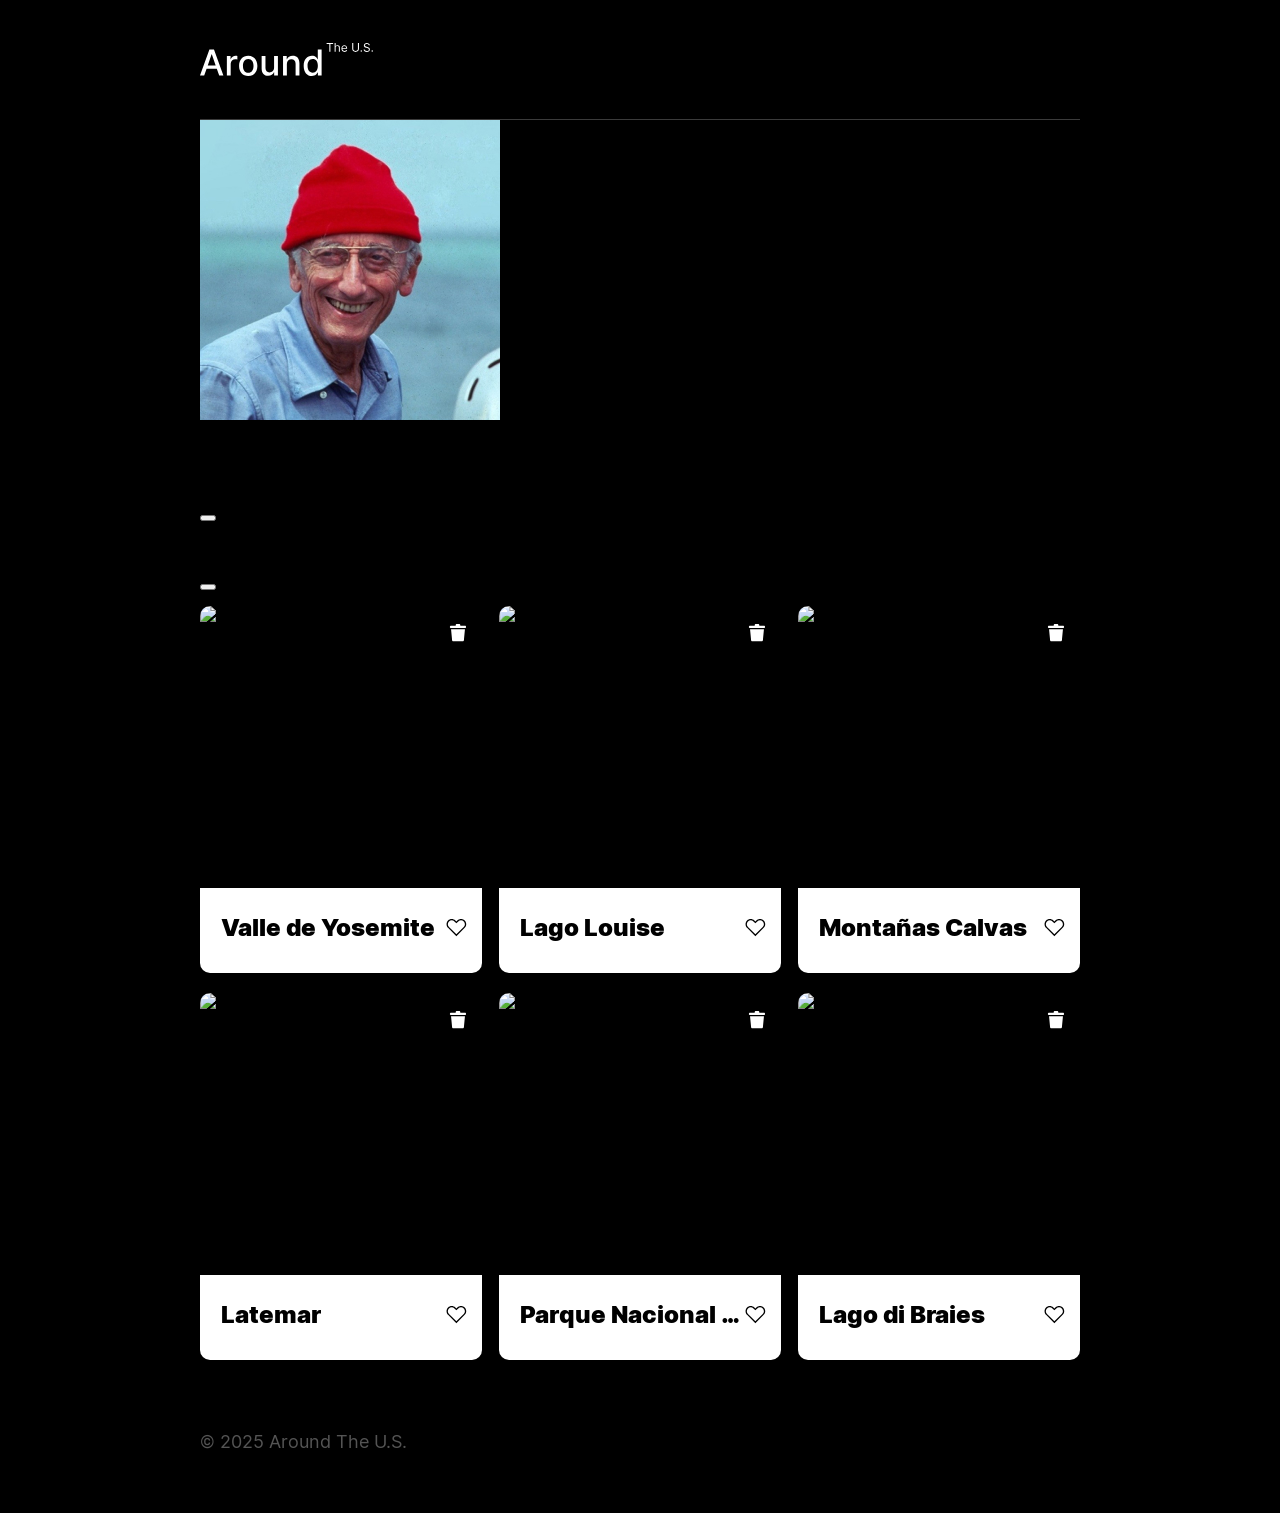
==== index.html @ b4c9740b "Initial commit" ====
<!DOCTYPE html>
<html lang="es">
  <head>
    <meta charset="UTF-8" />
    <meta content="width=device-width, initial-scale=1.0" name="viewport" />
    <meta content="ie=edge" http-equiv="X-UA-Compatible" />
    <title>Around The U.S.</title>
    <link href="./pages/index.css" rel="stylesheet" />
  </head>
  <body class="page">
    <div class="page__content">
      <header class="header page__section">
        <img
          alt="Logotipo Around The U.S."
          class="logo header__logo"
          src="./images/logo.svg"
        />
      </header>
      <main class="content">
        <section class="profile page__section">
          <img class="profile__image" src="./images/avatar.jpg" alt="Avatar" />
          <div class="profile__info">
            <h1 class="profile__title">Jacques Cousteau</h1>
            <button
              aria-label="Editar perfil"
              class="profile__edit-button"
              type="button"
            ></button>
            <p class="profile__description">Explorador</p>
          </div>
          <button
            aria-label="Agregar tarjeta"
            class="profile__add-button"
            type="button"
          ></button>
        </section>
        <section class="cards page__section">
          <ul class="cards__list">
            <li class="card">
              <img
                class="card__image"
                src="https://practicum-content.s3.us-west-1.amazonaws.com/web-code/moved_yosemite.jpg"
                alt="Valle de Yosemite"
              />
              <button
                aria-label="Eliminar tarjeta"
                class="card__delete-button"
                type="button"
              ></button>
              <div class="card__description">
                <h2 class="card__title">Valle de Yosemite</h2>
                <button
                  aria-label="Botón Me gusta"
                  class="card__like-button"
                  type="button"
                ></button>
              </div>
            </li>
            <li class="card">
              <img
                class="card__image"
                src="https://practicum-content.s3.us-west-1.amazonaws.com/web-code/moved_lake-louise.jpg"
                alt="Lago Louise"
              />
              <button
                aria-label="Eliminar tarjeta"
                class="card__delete-button"
                type="button"
              ></button>
              <div class="card__description">
                <h2 class="card__title">Lago Louise</h2>
                <button
                  aria-label="Botón Me gusta"
                  class="card__like-button"
                  type="button"
                ></button>
              </div>
            </li>
            <li class="card">
              <img
                class="card__image"
                src="https://practicum-content.s3.us-west-1.amazonaws.com/web-code/moved_bald-mountains.jpg"
                alt="Montañas Calvas"
              />
              <button
                aria-label="Eliminar tarjeta"
                class="card__delete-button"
                type="button"
              ></button>
              <div class="card__description">
                <h2 class="card__title">Montañas Calvas</h2>
                <button
                  aria-label="Botón Me gusta"
                  class="card__like-button"
                  type="button"
                ></button>
              </div>
            </li>
            <li class="card">
              <img
                class="card__image"
                src="https://practicum-content.s3.us-west-1.amazonaws.com/web-code/moved_latemar.jpg"
                alt="Latemar"
              />
              <button
                aria-label="Eliminar tarjeta"
                class="card__delete-button"
                type="button"
              ></button>
              <div class="card__description">
                <h2 class="card__title">Latemar</h2>
                <button
                  aria-label="Botón Me gusta"
                  class="card__like-button"
                  type="button"
                ></button>
              </div>
            </li>
            <li class="card">
              <img
                class="card__image"
                src="https://practicum-content.s3.us-west-1.amazonaws.com/web-code/moved_vanoise.jpg"
                alt="Parque Nacional de la Vanoise"
              />
              <button
                aria-label="Eliminar tarjeta"
                class="card__delete-button"
                type="button"
              ></button>
              <div class="card__description">
                <h2 class="card__title">Parque Nacional de la Vanoise</h2>
                <button
                  aria-label="Botón Me gusta"
                  class="card__like-button"
                  type="button"
                ></button>
              </div>
            </li>
            <li class="card">
              <img
                class="card__image"
                src="https://practicum-content.s3.us-west-1.amazonaws.com/web-code/moved_lago.jpg"
                alt="Lago di Braies"
              />
              <button
                aria-label="Eliminar tarjeta"
                class="card__delete-button"
                type="button"
              ></button>
              <div class="card__description">
                <h2 class="card__title">Lago di Braies</h2>
                <button
                  aria-label="Botón Me gusta"
                  class="card__like-button"
                  type="button"
                ></button>
              </div>
            </li>
          </ul>
        </section>
      </main>
      <footer class="footer page__section">
        <p class="footer__copyright">© 2025 Around The U.S.</p>
      </footer>
      <div class="popup" id="edit-popup">
        <div class="popup__content">
          <button
            aria-label="Cerrar ventana emergente"
            class="popup__close"
            type="button"
          ></button>
          <h3 class="popup__title">Editar perfil</h3>
          <form class="popup__form" id="edit-profile-form">
            <input
              class="popup__input popup__input_type_name"
              name="name"
              placeholder="Nombre"
              type="text"
            />
            <input
              class="popup__input popup__input_type_description"
              name="description"
              placeholder="Acerca de mí"
              type="text"
            />
            <button class="button popup__button" type="submit">Guardar</button>
          </form>
        </div>
      </div>
      <div class="popup" id="new-card-popup">
        <div class="popup__content">
          <button
            aria-label="Cerrar ventana emergente"
            class="popup__close"
            type="button"
          ></button>
          <h3 class="popup__title">Nuevo lugar</h3>
          <form class="popup__form" id="new-card-form">
            <input
              class="popup__input popup__input_type_card-name"
              name="place-name"
              placeholder="Título"
              required
              type="text"
            />
            <input
              class="popup__input popup__input_type_url"
              name="link"
              placeholder="Enlace a la imagen"
              required
              type="url"
            />
            <button class="button popup__button" type="submit">Crear</button>
          </form>
        </div>
      </div>
      <div class="popup" id="image-popup">
        <div class="popup__content popup__content_content_image">
          <button
            aria-label="Cerrar ventana emergente"
            class="popup__close"
            type="button"
          ></button>
          <img alt="" class="popup__image" src="#" />
          <p class="popup__caption"></p>
        </div>
      </div>
    </div>
  </body>
</html>
---- pages/index.css ----
@import url("../vendor/normalize.css");
@import url("../vendor/fonts.css");

@import url("../blocks/page.css");
@import url("../blocks/header.css");
@import url("../blocks/content.css");
@import url("../blocks/footer.css");
@import url("../blocks/profile.css");
@import url("../blocks/cards.css");
@import url("../blocks/card.css");
@import url("../blocks/popup.css");
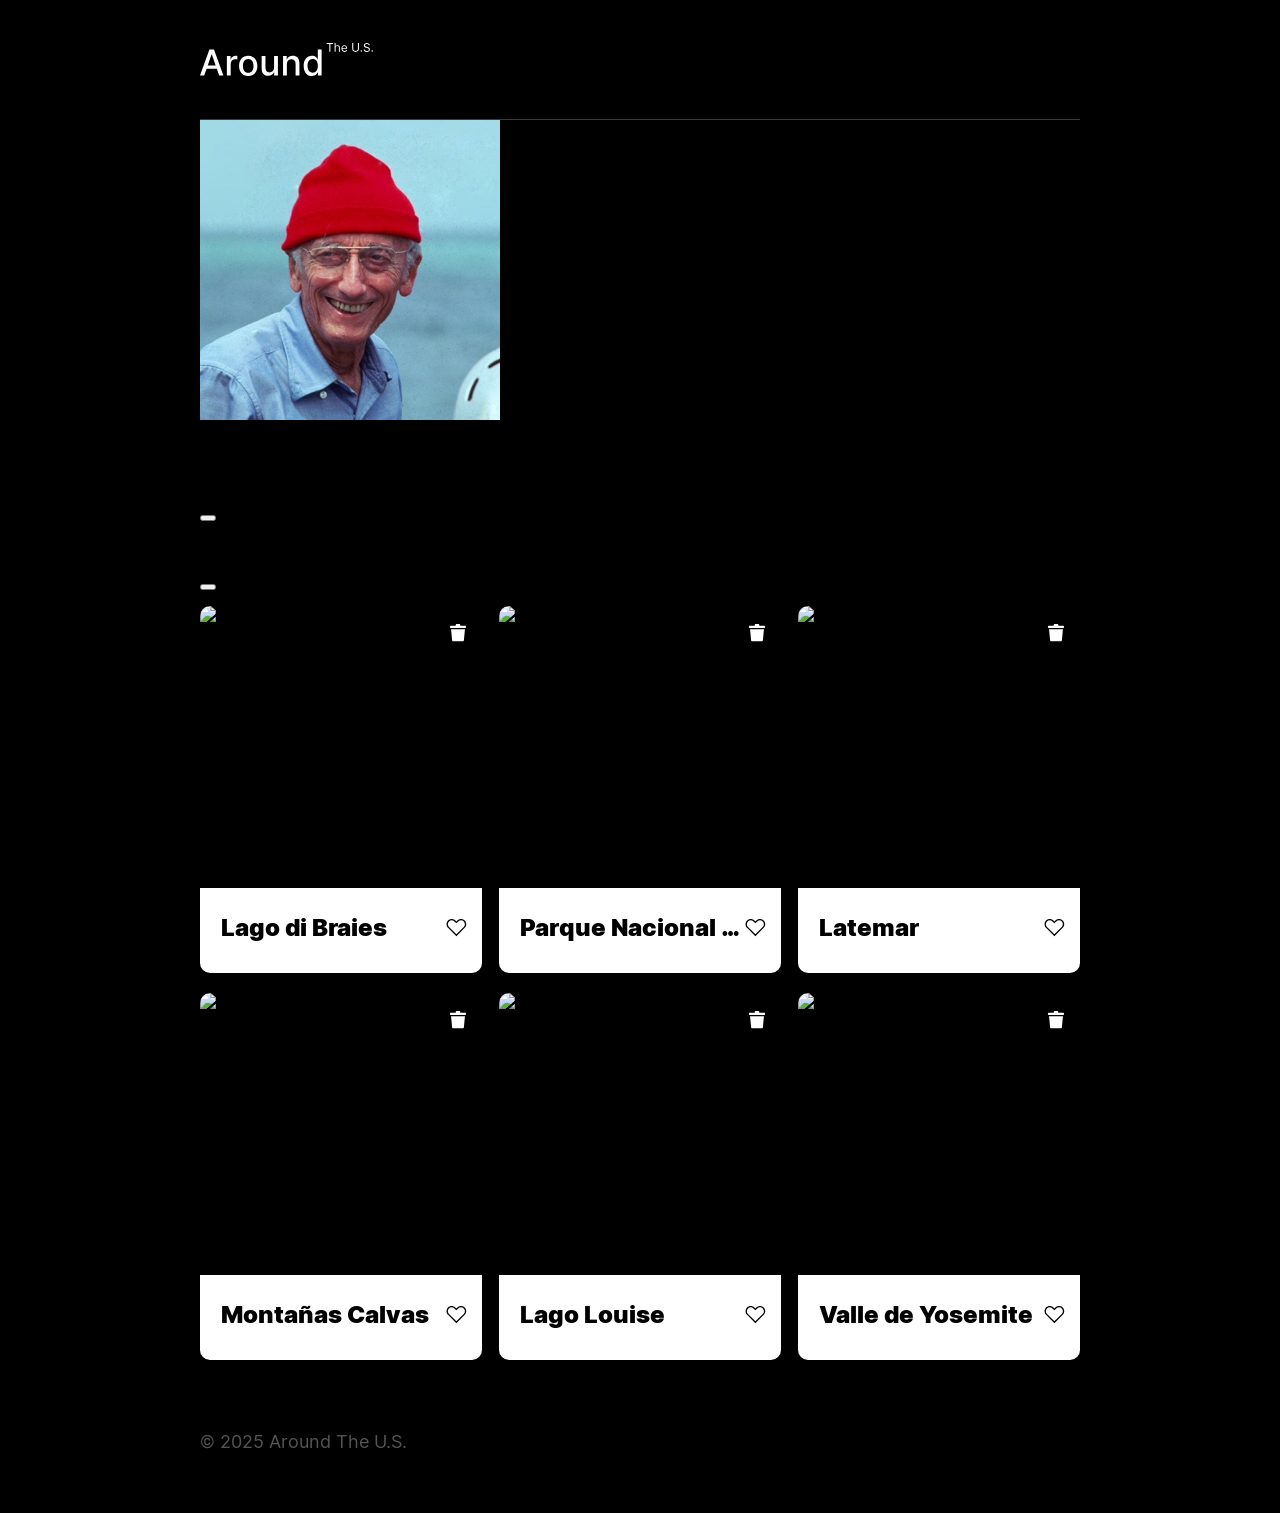
==== commit 3192f803: "Implement cards functionalities" ====
--- a/index.html
+++ b/index.html
@@ -1,4 +1,4 @@
-<!DOCTYPE html>
+<!doctype html>
 <html lang="es">
   <head>
     <meta charset="UTF-8" />
@@ -35,128 +35,7 @@
           ></button>
         </section>
         <section class="cards page__section">
-          <ul class="cards__list">
-            <li class="card">
-              <img
-                class="card__image"
-                src="https://practicum-content.s3.us-west-1.amazonaws.com/web-code/moved_yosemite.jpg"
-                alt="Valle de Yosemite"
-              />
-              <button
-                aria-label="Eliminar tarjeta"
-                class="card__delete-button"
-                type="button"
-              ></button>
-              <div class="card__description">
-                <h2 class="card__title">Valle de Yosemite</h2>
-                <button
-                  aria-label="Botón Me gusta"
-                  class="card__like-button"
-                  type="button"
-                ></button>
-              </div>
-            </li>
-            <li class="card">
-              <img
-                class="card__image"
-                src="https://practicum-content.s3.us-west-1.amazonaws.com/web-code/moved_lake-louise.jpg"
-                alt="Lago Louise"
-              />
-              <button
-                aria-label="Eliminar tarjeta"
-                class="card__delete-button"
-                type="button"
-              ></button>
-              <div class="card__description">
-                <h2 class="card__title">Lago Louise</h2>
-                <button
-                  aria-label="Botón Me gusta"
-                  class="card__like-button"
-                  type="button"
-                ></button>
-              </div>
-            </li>
-            <li class="card">
-              <img
-                class="card__image"
-                src="https://practicum-content.s3.us-west-1.amazonaws.com/web-code/moved_bald-mountains.jpg"
-                alt="Montañas Calvas"
-              />
-              <button
-                aria-label="Eliminar tarjeta"
-                class="card__delete-button"
-                type="button"
-              ></button>
-              <div class="card__description">
-                <h2 class="card__title">Montañas Calvas</h2>
-                <button
-                  aria-label="Botón Me gusta"
-                  class="card__like-button"
-                  type="button"
-                ></button>
-              </div>
-            </li>
-            <li class="card">
-              <img
-                class="card__image"
-                src="https://practicum-content.s3.us-west-1.amazonaws.com/web-code/moved_latemar.jpg"
-                alt="Latemar"
-              />
-              <button
-                aria-label="Eliminar tarjeta"
-                class="card__delete-button"
-                type="button"
-              ></button>
-              <div class="card__description">
-                <h2 class="card__title">Latemar</h2>
-                <button
-                  aria-label="Botón Me gusta"
-                  class="card__like-button"
-                  type="button"
-                ></button>
-              </div>
-            </li>
-            <li class="card">
-              <img
-                class="card__image"
-                src="https://practicum-content.s3.us-west-1.amazonaws.com/web-code/moved_vanoise.jpg"
-                alt="Parque Nacional de la Vanoise"
-              />
-              <button
-                aria-label="Eliminar tarjeta"
-                class="card__delete-button"
-                type="button"
-              ></button>
-              <div class="card__description">
-                <h2 class="card__title">Parque Nacional de la Vanoise</h2>
-                <button
-                  aria-label="Botón Me gusta"
-                  class="card__like-button"
-                  type="button"
-                ></button>
-              </div>
-            </li>
-            <li class="card">
-              <img
-                class="card__image"
-                src="https://practicum-content.s3.us-west-1.amazonaws.com/web-code/moved_lago.jpg"
-                alt="Lago di Braies"
-              />
-              <button
-                aria-label="Eliminar tarjeta"
-                class="card__delete-button"
-                type="button"
-              ></button>
-              <div class="card__description">
-                <h2 class="card__title">Lago di Braies</h2>
-                <button
-                  aria-label="Botón Me gusta"
-                  class="card__like-button"
-                  type="button"
-                ></button>
-              </div>
-            </li>
-          </ul>
+          <ul class="cards__list"></ul>
         </section>
       </main>
       <footer class="footer page__section">
@@ -173,12 +52,14 @@
           <form class="popup__form" id="edit-profile-form">
             <input
               class="popup__input popup__input_type_name"
+              id="profile-name-input"
               name="name"
               placeholder="Nombre"
               type="text"
             />
             <input
               class="popup__input popup__input_type_description"
+              id="profile-description-input"
               name="description"
               placeholder="Acerca de mí"
               type="text"
@@ -195,9 +76,10 @@
             type="button"
           ></button>
           <h3 class="popup__title">Nuevo lugar</h3>
-          <form class="popup__form" id="new-card-form">
+          <form class="popup__form" id="new-card-form" novalidate>
             <input
               class="popup__input popup__input_type_card-name"
+              id="card-name-input"
               name="place-name"
               placeholder="Título"
               required
@@ -205,6 +87,7 @@
             />
             <input
               class="popup__input popup__input_type_url"
+              id="card-url-input"
               name="link"
               placeholder="Enlace a la imagen"
               required
@@ -226,5 +109,24 @@
         </div>
       </div>
     </div>
+    <template id="card-template">
+      <li class="card">
+        <img class="card__image" src="" alt="" />
+        <button
+          aria-label="Eliminar tarjeta"
+          class="card__delete-button"
+          type="button"
+        ></button>
+        <div class="card__description">
+          <h2 class="card__title"></h2>
+          <button
+            aria-label="Botón Me gusta"
+            class="card__like-button"
+            type="button"
+          ></button>
+        </div>
+      </li>
+    </template>
+    <script src="./scripts/index.js"></script>
   </body>
 </html>
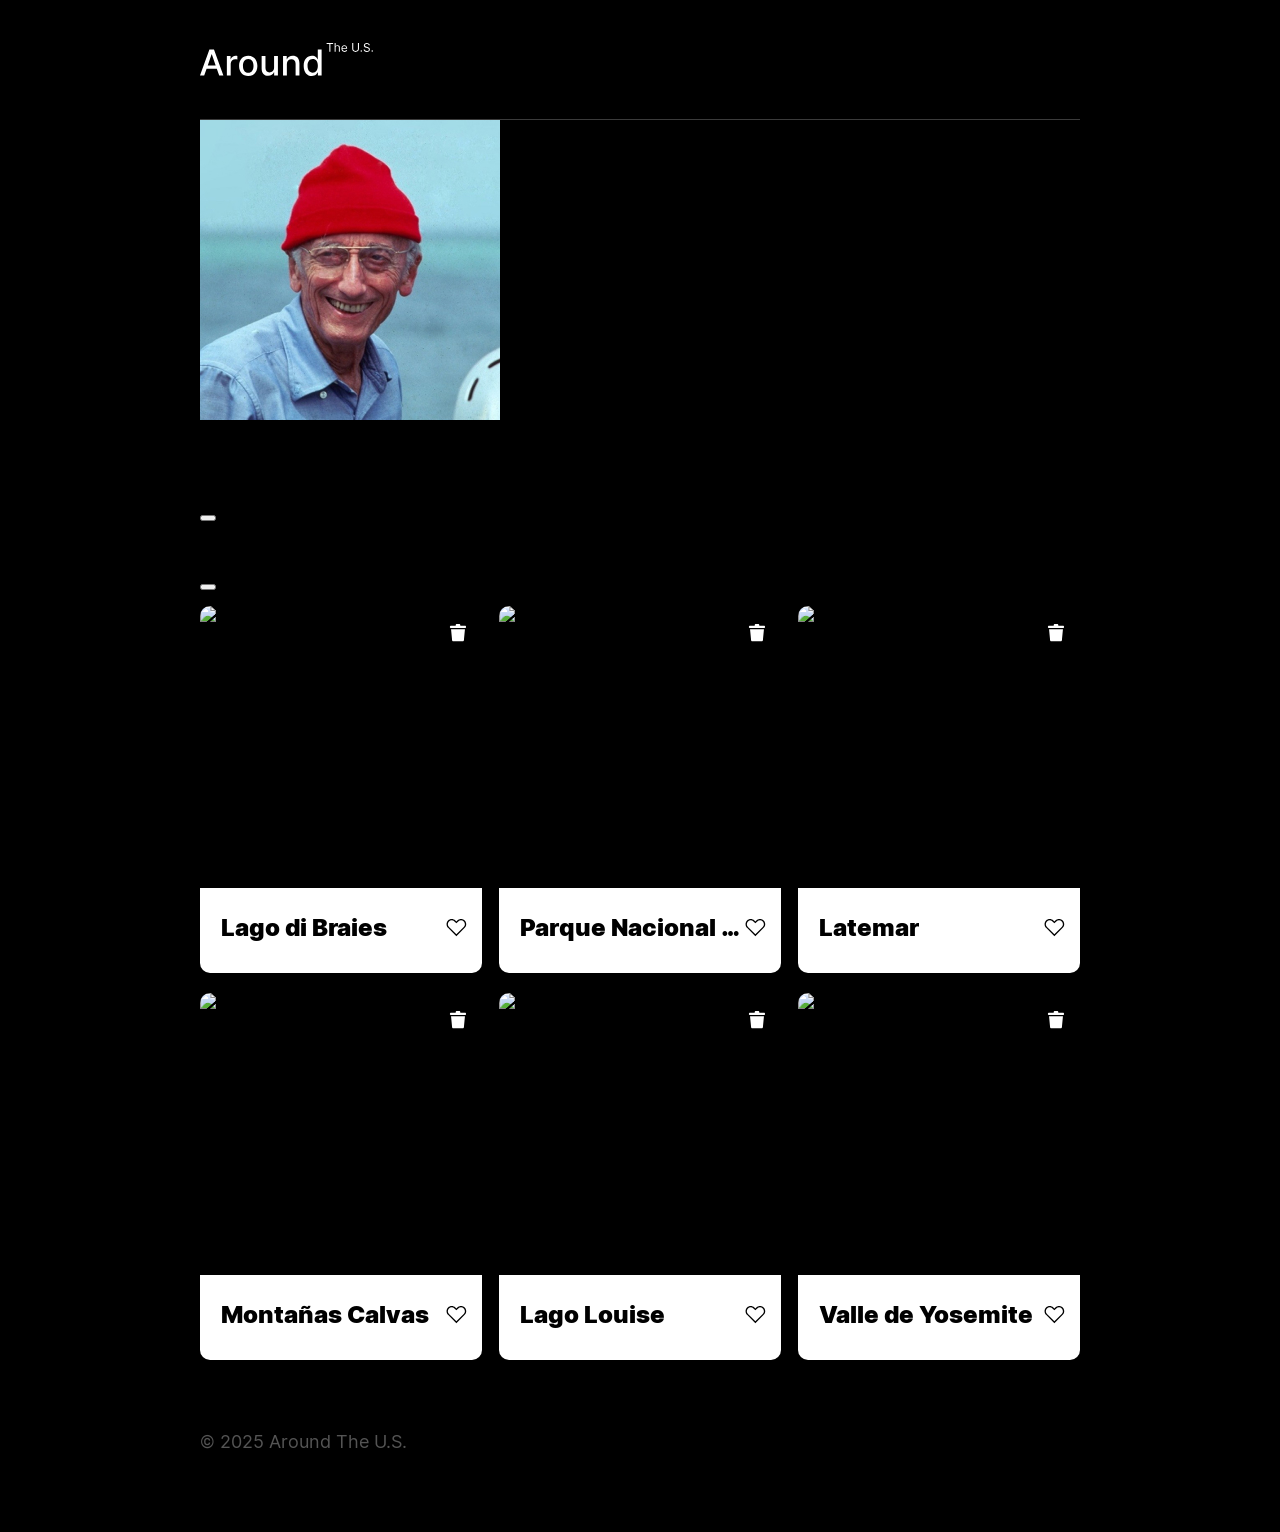
==== commit 0f7f963f: "update readme file" ====
--- a/index.html
+++ b/index.html
@@ -49,21 +49,33 @@
             type="button"
           ></button>
           <h3 class="popup__title">Editar perfil</h3>
-          <form class="popup__form" id="edit-profile-form">
+          <form class="popup__form" id="edit-profile-form" novalidate>
             <input
               class="popup__input popup__input_type_name"
               id="profile-name-input"
               name="name"
               placeholder="Nombre"
               type="text"
+              required
+              minlength="2"
+              maxlength="40"
             />
+            <span class="popup__error" id="profile-name-input-error"></span>
             <input
               class="popup__input popup__input_type_description"
               id="profile-description-input"
               name="description"
               placeholder="Acerca de mí"
               type="text"
+              required
+              minlength="2"
+              maxlength="200"
             />
+            <span
+              class="popup__error"
+              id="profile-description-input-error"
+            ></span>
+
             <button class="button popup__button" type="submit">Guardar</button>
           </form>
         </div>
@@ -83,8 +95,11 @@
               name="place-name"
               placeholder="Título"
               required
+              minlength="2"
+              maxlength="30"
               type="text"
             />
+            <span class="popup__error" id="card-name-input-error"></span>
             <input
               class="popup__input popup__input_type_url"
               id="card-url-input"
@@ -93,6 +108,7 @@
               required
               type="url"
             />
+            <span class="popup__error" id="card-url-input-error"></span>
             <button class="button popup__button" type="submit">Crear</button>
           </form>
         </div>
@@ -127,6 +143,7 @@
         </div>
       </li>
     </template>
-    <script src="./scripts/index.js"></script>
+    #single entry point
+    <script type="module" src="./scripts/index.js"></script>
   </body>
 </html>
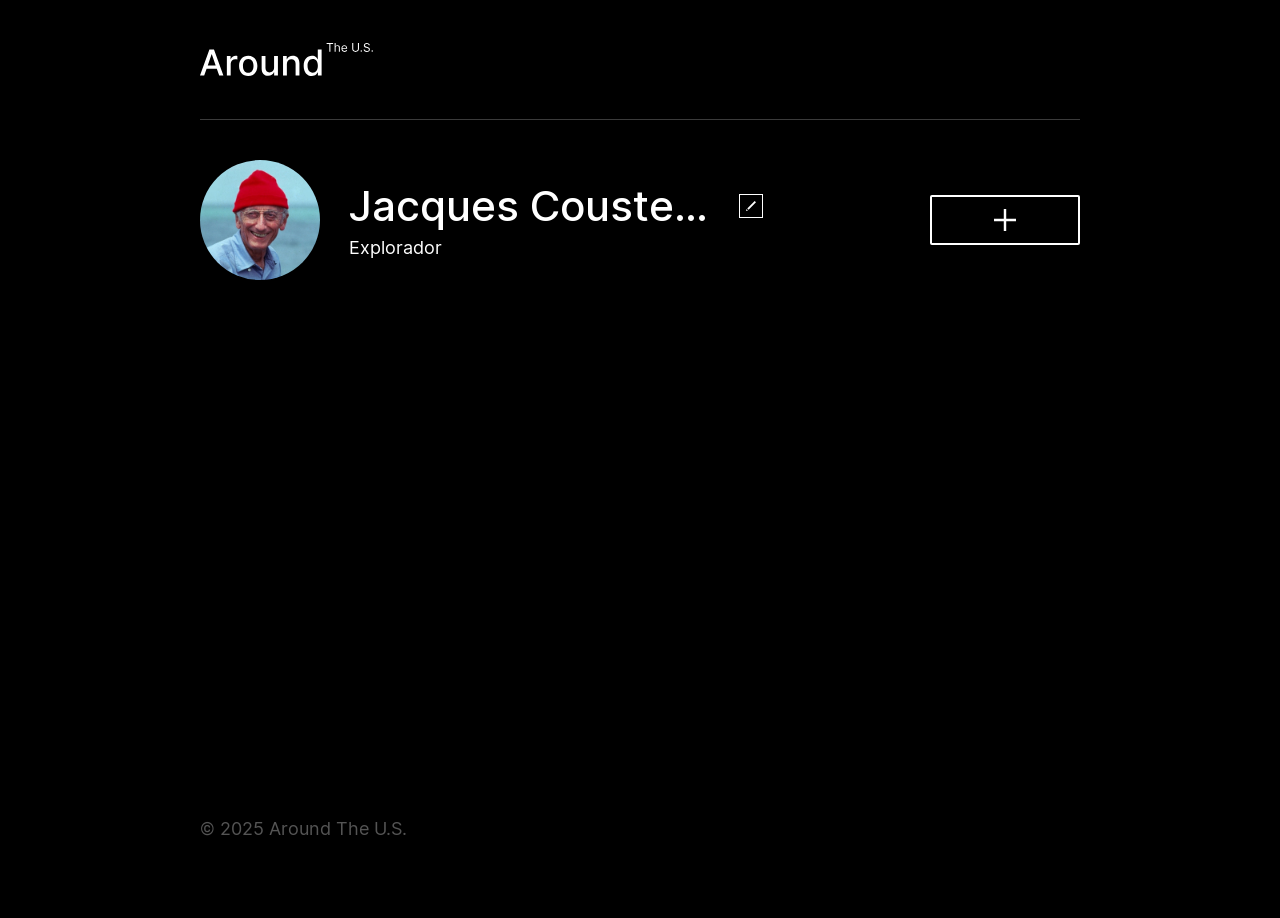
==== commit c328e422: "Implementation of API to interact with server" ====
--- a/index.html
+++ b/index.html
@@ -18,7 +18,14 @@
       </header>
       <main class="content">
         <section class="profile page__section">
-          <img class="profile__image" src="./images/avatar.jpg" alt="Avatar" />
+          <div class="profile__avatar-container">
+            <img class="profile__image" src="./images/avatar.jpg" alt="Avatar" />
+            <button
+              aria-label="Editar avatar"
+              class="profile__avatar-button"
+              type="button"
+            ></button>
+          </div>
           <div class="profile__info">
             <h1 class="profile__title">Jacques Cousteau</h1>
             <button
@@ -113,6 +120,41 @@
           </form>
         </div>
       </div>
+      <div class="popup" id="delete-card-popup">
+        <div class="popup__content popup__content_type_confirmation">
+          <button
+            aria-label="Cerrar ventana emergente"
+            class="popup__close"
+            type="button"
+          ></button>
+          <h3 class="popup__title">¿Estás seguro?</h3>
+          <form class="popup__form popup__form_type_confirmation" novalidate>
+            <button class="button popup__button" type="submit">Sí</button>
+          </form>
+        </div>
+      </div>
+      <div class="popup" id="avatar-popup">
+        <div class="popup__content">
+          <button
+            aria-label="Cerrar ventana emergente"
+            class="popup__close"
+            type="button"
+          ></button>
+          <h3 class="popup__title">Cambiar foto de perfil</h3>
+          <form class="popup__form" id="avatar-form" novalidate>
+            <input
+              class="popup__input popup__input_type_avatar-url"
+              id="avatar-url-input"
+              name="avatar"
+              placeholder="Enlace a la imagen"
+              required
+              type="url"
+            />
+            <span class="popup__error" id="avatar-url-input-error"></span>
+            <button class="button popup__button" type="submit">Guardar</button>
+          </form>
+        </div>
+      </div>
       <div class="popup" id="image-popup">
         <div class="popup__content popup__content_content_image">
           <button
